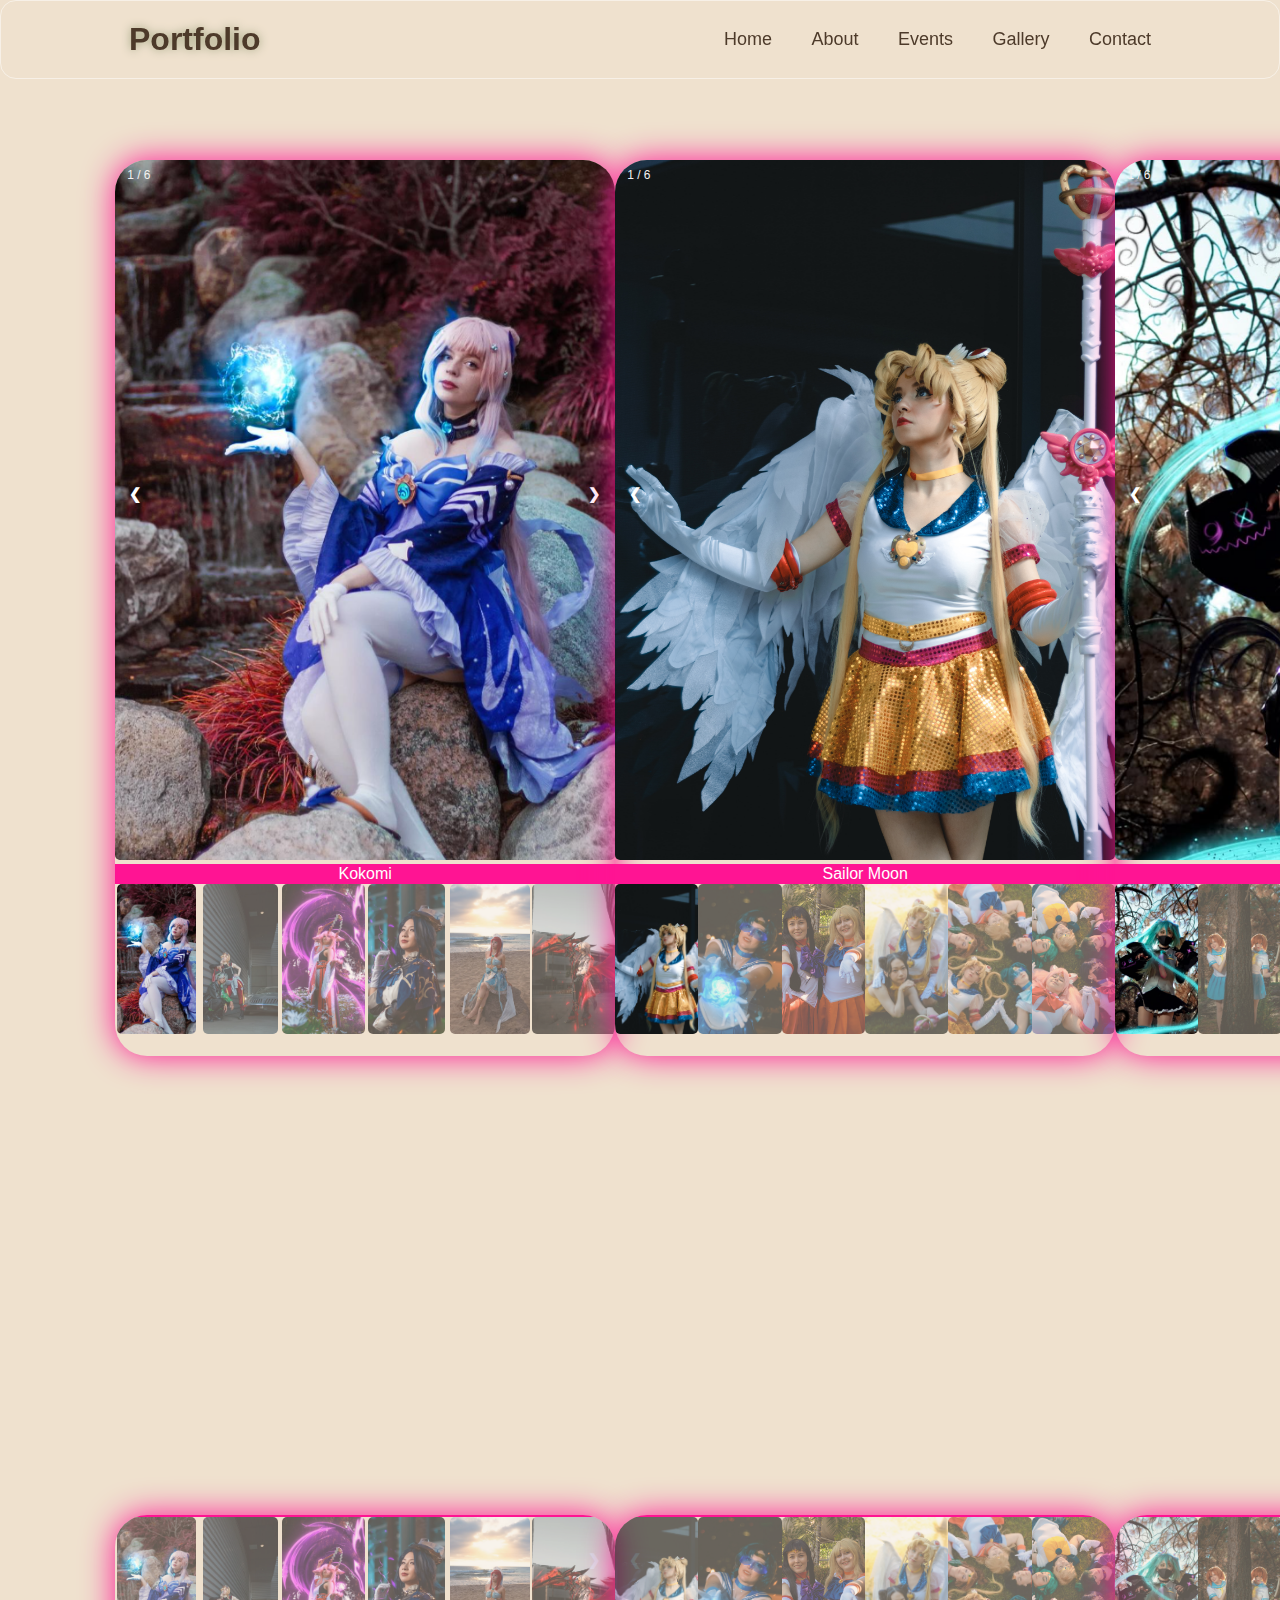
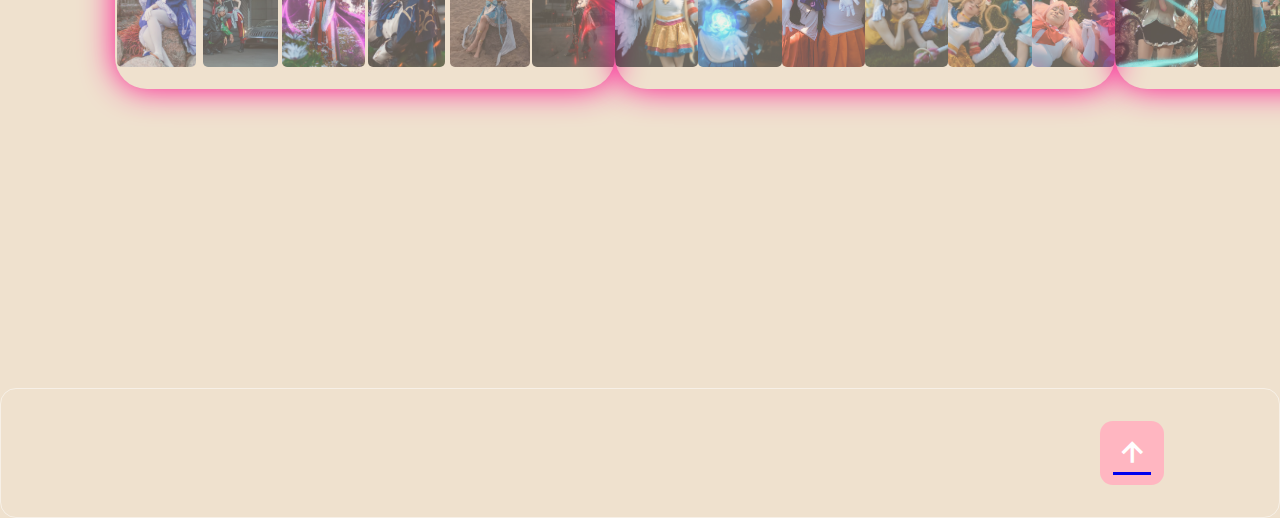
==== gallery.html @ 3d694a8c "Initial commit" ====
<!DOCTYPE html>
<html lang="en">
    <head>
        <meta charset="UTF-8">
        <meta http-equiv="X-UA-Compatible" content="IE=edge">
        <meta name="viewport" content="width=device-width, initial-scale=1.0">
        <meta name="viewport" content="width=device-width, initial-scale=1">

        <title>Document</title>
        <link rel="preconnect" href="https://fonts.googleapis.com">
        <link rel="preconnect" href="https://fonts.gstatic.com" crossorigin>
        <link href="https://fonts.googleapis.com/css2?family=Cedarville+Cursive&display=swap" rel="stylesheet">
        <link href='https://unpkg.com/boxicons@2.1.4/css/boxicons.min.css' rel='stylesheet'>

        <link rel="stylesheet" href="gallery.css">

        <main class="main">
            <header class="header">
                <a href="#" class="logo">Portfolio</a>

                <i class='bx bx-menu' id="menu-icon"></i>

                <nav class="navbar">
                    <a href="index.html" class="active">Home</a>
                    <a href="about.html">About</a>
                    <a href="event.html">Events</a>
                    <a href="galleryPage.html">Gallery</a>
                    <a href="contact.html">Contact</a>

                </nav>
            </header>
    </head>
    <body>

        <section class="last-kawaii" id="last-kawaii">
            
            <!-- cat-cake-slides -->
            <div class="last-kawaii-container">
                <div class="last-kawaii-box" id="">
                    <div class="last-kawaii-layer">
                        <div class="last-cute-container">
                            <!-- Full-width images with number text -->
                            <div class="lastSlides" data-slide="cat-cake-slide">
                                <div class="numberlasttext">1 / 6</div>
                                <img src="images/BriMagicGenshin.png" style="width:100%">
                            </div>
                        
                            <div class="lastSlides" data-slide="cat-cake-slide">
                                <div class="numberlasttext">2 / 6</div>
                                <img src="images/CarPlusArt.png" style="width:100%">
                            </div>
                        
                            <div class="lastSlides" data-slide="cat-cake-slide">
                                <div class="numberlasttext">3 / 6</div>
                                <img src="images/RinaYeaMiko.png" style="width:100%">
                            </div>
                        
                            <div class="lastSlides" data-slide="cat-cake-slide">
                                <div class="numberlasttext">4 / 6</div>
                                <img src="images/AmyGenshin.png" style="width:100%">
                            </div>
                            <div class="lastSlides" data-slide="cat-cake-slide">
                                <div class="numberlasttext">5 / 6</div>
                                <img src="images/nilougenshin.png" style="width:100%">
                            </div>
                            <div class="lastSlides" data-slide="cat-cake-slide">
                                <div class="numberlasttext">6 / 6</div>
                                <img src="images/RandomGenshin.png" style="width:100%">
                            </div>

                        
                            <!-- Next and previous buttons -->
                            <a class="l-prev" onclick="thirdChangeSlide(-1)">&#10094;</a>
                            <a class="l-next" onclick="thirdChangeSlide(1)">&#10095;</a>
                        
                            <!-- Image text -->
                            <div class="last-caption-container">
                                <p id="last-caption"></p>
                            </div>
                        
                            <!-- Thumbnail images -->
                            <div class="l-row">
                                <div class="l-column">
                                    <img class="thumbnail-style cursor2" data-slide-thumbnail="cat-cake-thumbnail" src="images/BriMagicGenshin.png" style="width:95%" onclick="thirdControlSelectSlide(1)" alt="Kokomi">
                                </div>
                                <div class="l-column">
                                    <img class="thumbnail-style cursor2" data-slide-thumbnail="cat-cake-thumbnail" src="images/CarPlusArt.png" style="width:90%" onclick="thirdControlSelectSlide(2)" alt="Genshin & Hoyoverse">
                                </div>
                                <div class="l-column">
                                    <img class="thumbnail-style cursor2" data-slide-thumbnail="cat-cake-thumbnail" src="images/RinaYeaMiko.png" style="width:100%" onclick="thirdControlSelectSlide(3)" alt="Yae Miko">
                                </div>
                                <div class="l-column">
                                    <img class="thumbnail-style cursor2" data-slide-thumbnail="cat-cake-thumbnail" src="images/AmyGenshin.png" style="width:92%" onclick="thirdControlSelectSlide(4)" alt="Clorinde">
                                </div>
                                <div class="l-column">
                                    <img class="thumbnail-style cursor2" data-slide-thumbnail="cat-cake-thumbnail" src="images/nilougenshin.png" style="width:96%" onclick="thirdControlSelectSlide(5)" alt="Nilou">
                                </div>
                                <div class="l-column">
                                    <img class="thumbnail-style cursor2" data-slide-thumbnail="cat-cake-thumbnail" src="images/RandomGenshin.png" style="width:114%" onclick="thirdControlSelectSlide(6)" alt="Arlecchino">
                                </div>
                            </div>
                        </div>
                        <br>

                        <!-- <img src="megsPhotos/yellowfood.png" alt=""> -->
                    </div>
                </div>
            </div>

            <!--Multi stickers  -->
            <div class="last-kawaii-container">
                <div class="last-kawaii-box" id="">
                    <div class="last-kawaii-layer">
                        <div class="last-cute-container">
                            <!-- Full-width images with number text -->
                            <div class="lastSlides" data-slide="test-slide">
                                <div class="numberlasttext">1 / 6</div>
                                <img src="images/SailorMoon.jpg" style="width:100%">
                            </div>
                        
                            <div class="lastSlides" data-slide="test-slide">
                                <div class="numberlasttext">2 / 6</div>
                                <img src="images/SailorMurcary.png" style="width:100%">
                            </div>
                        
                            <div class="lastSlides" data-slide="test-slide">
                                <div class="numberlasttext">3 / 6</div>
                                <img src="images/SailorMars&Venus.jpg" style="width:100%">
                            </div>
                        
                            <div class="lastSlides" data-slide="test-slide">
                                <div class="numberlasttext">4 / 6</div>
                                <img src="images/Luna&Moon.jpg" style="width:100%">
                            </div>
                            <div class="lastSlides" data-slide="test-slide">
                                <div class="numberlasttext">5 / 6</div>
                                <img src="images/SailorMoonAndFriends.png" style="width:100%">
                            </div>
                            <div class="lastSlides" data-slide="test-slide">
                                <div class="numberlasttext">6 / 6</div>
                                <img src="images/SailorMiniMoonGroup.jpg" style="width:100%">
                            </div>

                        
                            <!-- Next and previous buttons -->
                            <a class="l-prev" onclick="testChangeSlide(-1)">&#10094;</a>
                            <a class="l-next" onclick="testChangeSlide(1)">&#10095;</a>
                        
                            <!-- Image text -->
                            <div class="last-caption-container">
                                <p id="test-caption"></p>
                            </div>
                        
                            <!-- Thumbnail images -->
                            <div class="l-row">
                                <div class="l-column">
                                    <img class="thumbnail-style cursor2" data-slide-thumbnail="test-thumbnail" src="images/SailorMoon.jpg" style="width:100%" onclick="testControlSelectSlide(1)" alt="Sailor Moon">
                                </div>
                                <div class="l-column">
                                    <img class="thumbnail-style cursor2" data-slide-thumbnail="test-thumbnail" src="images/SailorMurcary.png" style="width:100%" onclick="testControlSelectSlide(2)" alt="Sailor Mercury">
                                </div>
                                <div class="l-column">
                                    <img class="thumbnail-style cursor2" data-slide-thumbnail="test-thumbnail" src="images/SailorMars&Venus.jpg" style="width:100%" onclick="testControlSelectSlide(3)" alt="Sailor Mars & Venus">
                                </div>
                                <div class="l-column">
                                    <img class="thumbnail-style cursor2" data-slide-thumbnail="test-thumbnail" src="images/Luna&Moon.jpg" style="width:100%" onclick="testControlSelectSlide(4)" alt="Sailor Moon & Luna">
                                </div>
                                <div class="l-column">
                                    <img class="thumbnail-style cursor2" data-slide-thumbnail="test-thumbnail" src="images/SailorMoonAndFriends.png" style="width:100%" onclick="testControlSelectSlide(5)" alt="Sailor Senshi">
                                </div>
                                <div class="l-column">
                                    <img class="thumbnail-style cursor2" data-slide-thumbnail="test-thumbnail" src="images/SailorMiniMoonGroup.jpg" style="width:100%" onclick="testControlSelectSlide(6)" alt="Outer Sailor Senshi">
                                </div>
                            </div>
                        </div>
                        <br>
                    </div>
                </div>
            </div>
            <!--  -->
            <div class="last-kawaii-container">
                <div class="last-kawaii-box" id="">
                    <div class="last-kawaii-layer">
                        <div class="last-cute-container">
                            <!-- Full-width images with number text -->
                            <div class="lastSlides" data-slide="kuromi-slide">
                                <div class="numberlasttext">1 / 6</div>
                                <img src="images/DangAndGhost.png" style="width:100%">
                            </div>
                        
                            <div class="lastSlides" data-slide="kuromi-slide">
                                <div class="numberlasttext">2 / 6</div>
                                <img src="images/TwoBri.jpg" style="width:100%">
                            </div>
                        
                            <div class="lastSlides" data-slide="kuromi-slide">
                                <div class="numberlasttext">3 / 6</div>
                                <img src="images/AliceWithCat.jpg" style="width:100%">
                            </div>
                        
                            <div class="lastSlides" data-slide="kuromi-slide">
                                <div class="numberlasttext">4 / 6</div>
                                <img src="images/skullSomething.png" style="width:100%">
                            </div>
                            <div class="lastSlides" data-slide="kuromi-slide">
                                <div class="numberlasttext">5 / 6</div>
                                <img src="images/MikuDang.png" style="width:100%">
                            </div>
                            <div class="lastSlides" data-slide="kuromi-slide">
                                <div class="numberlasttext">6 / 6</div>
                                <img src="images/HalloweenBri.jpg" style="width:100%">
                            </div>

                        
                            <!-- Next and previous buttons -->
                            <a class="l-prev" onclick="kuromiChangeSlide(-1)">&#10094;</a>
                            <a class="l-next" onclick="kuromiChangeSlide(1)">&#10095;</a>
                        
                            <!-- Image text -->
                            <div class="last-caption-container">
                                <p id="kuromi-caption"></p>
                            </div>
                        
                            <!-- Thumbnail images -->
                            <div class="l-row">
                                <div class="l-column">
                                    <img class="thumbnail-style cursor2" data-slide-thumbnail="kuromi-thumbnail" src="images/DangAndGhost.png" style="width:100%" style="height: 120%;" onclick="kuromiControlSelectSlide(1)" alt="Ghost Miku">
                                </div>
                                <div class="l-column">
                                    <img class="thumbnail-style cursor2" data-slide-thumbnail="kuromi-thumbnail" src="images/TwoBri.jpg" style="width:100%" onclick="kuromiControlSelectSlide(2)" alt="Rena">
                                </div>
                                <div class="l-column">
                                    <img class="thumbnail-style cursor2" data-slide-thumbnail="kuromi-thumbnail" src="images/AliceWithCat.jpg" style="width:100%" onclick="kuromiControlSelectSlide(3)" alt="Alice In Madness">
                                </div>
                                <div class="l-column">
                                    <img class="thumbnail-style cursor2" data-slide-thumbnail="kuromi-thumbnail" src="images/skullSomething.png" style="width:100%" onclick="kuromiControlSelectSlide(4)" alt="The Locked Tomb">
                                </div>
                                <div class="l-column">
                                    <img class="thumbnail-style cursor2" data-slide-thumbnail="kuromi-thumbnail" src="images/MikuDang.png" style="width:100%" onclick="kuromiControlSelectSlide(5)" alt="Ghost Miku">
                                </div>
                                <div class="l-column">
                                    <img class="thumbnail-style cursor2" data-slide-thumbnail="kuromi-thumbnail" src="images/HalloweenBri.jpg" style="width:100%" onclick="kuromiControlSelectSlide(6)" alt="Rena">
                                </div>
                            </div>
                        </div>
                        <br>
                    </div>
                </div>
            </div>
        </section>

        <section class="last-kawaii" id="last-kawaii">
            
            <!-- cat-cake-slides -->
            <div class="last-kawaii-container">
                <div class="last-kawaii-box" id="">
                    <div class="last-kawaii-layer">
                        <div class="last-cute-container">
                            <!-- Full-width images with number text -->
                            <div class="lastSlides" data-slide="cat-cake-slide">
                                <div class="numberlasttext">1 / 6</div>
                                <img src="images/3Flowers.png" style="width:100%">
                            </div>
                        
                            <div class="lastSlides" data-slide="cat-cake-slide">
                                <div class="numberlasttext">2 / 6</div>
                                <img src="images/CarPlusArt.png" style="width:100%">
                            </div>
                        
                            <div class="lastSlides" data-slide="cat-cake-slide">
                                <div class="numberlasttext">3 / 6</div>
                                <img src="images/RinaYeaMiko.png" style="width:100%">
                            </div>
                        
                            <div class="lastSlides" data-slide="cat-cake-slide">
                                <div class="numberlasttext">4 / 6</div>
                                <img src="images/AmyGenshin.png" style="width:100%">
                            </div>
                            <div class="lastSlides" data-slide="cat-cake-slide">
                                <div class="numberlasttext">5 / 6</div>
                                <img src="images/nilougenshin.png" style="width:100%">
                            </div>
                            <div class="lastSlides" data-slide="cat-cake-slide">
                                <div class="numberlasttext">6 / 6</div>
                                <img src="images/RandomGenshin.png" style="width:100%">
                            </div>

                        
                            <!-- Next and previous buttons -->
                            <a class="l-prev" onclick="thirdChangeSlide(-1)">&#10094;</a>
                            <a class="l-next" onclick="thirdChangeSlide(1)">&#10095;</a>
                        
                            <!-- Image text -->
                            <div class="last-caption-container">
                                <p id="last-caption"></p>
                            </div>
                        
                            <!-- Thumbnail images -->
                            <div class="l-row">
                                <div class="l-column">
                                    <img class="thumbnail-style cursor2" data-slide-thumbnail="cat-cake-thumbnail" src="images/BriMagicGenshin.png" style="width:95%" onclick="thirdControlSelectSlide(1)" alt="Kokomi">
                                </div>
                                <div class="l-column">
                                    <img class="thumbnail-style cursor2" data-slide-thumbnail="cat-cake-thumbnail" src="images/CarPlusArt.png" style="width:90%" onclick="thirdControlSelectSlide(2)" alt="Genshin & Hoyoverse">
                                </div>
                                <div class="l-column">
                                    <img class="thumbnail-style cursor2" data-slide-thumbnail="cat-cake-thumbnail" src="images/RinaYeaMiko.png" style="width:100%" onclick="thirdControlSelectSlide(3)" alt="Yae Miko">
                                </div>
                                <div class="l-column">
                                    <img class="thumbnail-style cursor2" data-slide-thumbnail="cat-cake-thumbnail" src="images/AmyGenshin.png" style="width:92%" onclick="thirdControlSelectSlide(4)" alt="Clorinde">
                                </div>
                                <div class="l-column">
                                    <img class="thumbnail-style cursor2" data-slide-thumbnail="cat-cake-thumbnail" src="images/nilougenshin.png" style="width:96%" onclick="thirdControlSelectSlide(5)" alt="Nilou">
                                </div>
                                <div class="l-column">
                                    <img class="thumbnail-style cursor2" data-slide-thumbnail="cat-cake-thumbnail" src="images/RandomGenshin.png" style="width:114%" onclick="thirdControlSelectSlide(6)" alt="Arlecchino">
                                </div>
                            </div>
                        </div>
                        <br>

                        <!-- <img src="megsPhotos/yellowfood.png" alt=""> -->
                    </div>
                </div>
            </div>

            <!--Multi stickers  -->
            <div class="last-kawaii-container">
                <div class="last-kawaii-box" id="">
                    <div class="last-kawaii-layer">
                        <div class="last-cute-container">
                            <!-- Full-width images with number text -->
                            <div class="lastSlides" data-slide="test-slide">
                                <div class="numberlasttext">1 / 6</div>
                                <img src="images/SailorMoon.jpg" style="width:100%">
                            </div>
                        
                            <div class="lastSlides" data-slide="test-slide">
                                <div class="numberlasttext">2 / 6</div>
                                <img src="images/SailorMurcary.png" style="width:100%">
                            </div>
                        
                            <div class="lastSlides" data-slide="test-slide">
                                <div class="numberlasttext">3 / 6</div>
                                <img src="images/SailorMars&Venus.jpg" style="width:100%">
                            </div>
                        
                            <div class="lastSlides" data-slide="test-slide">
                                <div class="numberlasttext">4 / 6</div>
                                <img src="images/Luna&Moon.jpg" style="width:100%">
                            </div>
                            <div class="lastSlides" data-slide="test-slide">
                                <div class="numberlasttext">5 / 6</div>
                                <img src="images/SailorMoonAndFriends.png" style="width:100%">
                            </div>
                            <div class="lastSlides" data-slide="test-slide">
                                <div class="numberlasttext">6 / 6</div>
                                <img src="images/SailorMiniMoonGroup.jpg" style="width:100%">
                            </div>

                        
                            <!-- Next and previous buttons -->
                            <a class="l-prev" onclick="testChangeSlide(-1)">&#10094;</a>
                            <a class="l-next" onclick="testChangeSlide(1)">&#10095;</a>
                        
                            <!-- Image text -->
                            <div class="last-caption-container">
                                <p id="test-caption"></p>
                            </div>
                        
                            <!-- Thumbnail images -->
                            <div class="l-row">
                                <div class="l-column">
                                    <img class="thumbnail-style cursor2" data-slide-thumbnail="test-thumbnail" src="images/SailorMoon.jpg" style="width:100%" onclick="testControlSelectSlide(1)" alt="Sailor Moon">
                                </div>
                                <div class="l-column">
                                    <img class="thumbnail-style cursor2" data-slide-thumbnail="test-thumbnail" src="images/SailorMurcary.png" style="width:100%" onclick="testControlSelectSlide(2)" alt="Sailor Mercury">
                                </div>
                                <div class="l-column">
                                    <img class="thumbnail-style cursor2" data-slide-thumbnail="test-thumbnail" src="images/SailorMars&Venus.jpg" style="width:100%" onclick="testControlSelectSlide(3)" alt="Sailor Mars & Venus">
                                </div>
                                <div class="l-column">
                                    <img class="thumbnail-style cursor2" data-slide-thumbnail="test-thumbnail" src="images/Luna&Moon.jpg" style="width:100%" onclick="testControlSelectSlide(4)" alt="Sailor Moon & Luna">
                                </div>
                                <div class="l-column">
                                    <img class="thumbnail-style cursor2" data-slide-thumbnail="test-thumbnail" src="images/SailorMoonAndFriends.png" style="width:100%" onclick="testControlSelectSlide(5)" alt="Sailor Senshi">
                                </div>
                                <div class="l-column">
                                    <img class="thumbnail-style cursor2" data-slide-thumbnail="test-thumbnail" src="images/SailorMiniMoonGroup.jpg" style="width:100%" onclick="testControlSelectSlide(6)" alt="Outer Sailor Senshi">
                                </div>
                            </div>
                        </div>
                        <br>
                    </div>
                </div>
            </div>
            <!--  -->
            <div class="last-kawaii-container">
                <div class="last-kawaii-box" id="">
                    <div class="last-kawaii-layer">
                        <div class="last-cute-container">
                            <!-- Full-width images with number text -->
                            <div class="lastSlides" data-slide="kuromi-slide">
                                <div class="numberlasttext">1 / 6</div>
                                <img src="images/DangAndGhost.png" style="width:100%">
                            </div>
                        
                            <div class="lastSlides" data-slide="kuromi-slide">
                                <div class="numberlasttext">2 / 6</div>
                                <img src="images/TwoBri.jpg" style="width:100%">
                            </div>
                        
                            <div class="lastSlides" data-slide="kuromi-slide">
                                <div class="numberlasttext">3 / 6</div>
                                <img src="images/AliceWithCat.jpg" style="width:100%">
                            </div>
                        
                            <div class="lastSlides" data-slide="kuromi-slide">
                                <div class="numberlasttext">4 / 6</div>
                                <img src="images/skullSomething.png" style="width:100%">
                            </div>
                            <div class="lastSlides" data-slide="kuromi-slide">
                                <div class="numberlasttext">5 / 6</div>
                                <img src="images/MikuDang.png" style="width:100%">
                            </div>
                            <div class="lastSlides" data-slide="kuromi-slide">
                                <div class="numberlasttext">6 / 6</div>
                                <img src="images/HalloweenBri.jpg" style="width:100%">
                            </div>

                        
                            <!-- Next and previous buttons -->
                            <a class="l-prev" onclick="kuromiChangeSlide(-1)">&#10094;</a>
                            <a class="l-next" onclick="kuromiChangeSlide(1)">&#10095;</a>
                        
                            <!-- Image text -->
                            <div class="last-caption-container">
                                <p id="kuromi-caption"></p>
                            </div>
                        
                            <!-- Thumbnail images -->
                            <div class="l-row">
                                <div class="l-column">
                                    <img class="thumbnail-style cursor2" data-slide-thumbnail="kuromi-thumbnail" src="images/DangAndGhost.png" style="width:100%" style="height: 120%;" onclick="kuromiControlSelectSlide(1)" alt="Ghost Miku">
                                </div>
                                <div class="l-column">
                                    <img class="thumbnail-style cursor2" data-slide-thumbnail="kuromi-thumbnail" src="images/TwoBri.jpg" style="width:100%" onclick="kuromiControlSelectSlide(2)" alt="Rena">
                                </div>
                                <div class="l-column">
                                    <img class="thumbnail-style cursor2" data-slide-thumbnail="kuromi-thumbnail" src="images/AliceWithCat.jpg" style="width:100%" onclick="kuromiControlSelectSlide(3)" alt="Alice In Madness">
                                </div>
                                <div class="l-column">
                                    <img class="thumbnail-style cursor2" data-slide-thumbnail="kuromi-thumbnail" src="images/skullSomething.png" style="width:100%" onclick="kuromiControlSelectSlide(4)" alt="The Locked Tomb">
                                </div>
                                <div class="l-column">
                                    <img class="thumbnail-style cursor2" data-slide-thumbnail="kuromi-thumbnail" src="images/MikuDang.png" style="width:100%" onclick="kuromiControlSelectSlide(5)" alt="Ghost Miku">
                                </div>
                                <div class="l-column">
                                    <img class="thumbnail-style cursor2" data-slide-thumbnail="kuromi-thumbnail" src="images/HalloweenBri.jpg" style="width:100%" onclick="kuromiControlSelectSlide(6)" alt="Rena">
                                </div>
                            </div>
                        </div>
                        <br>
                    </div>
                </div>
            </div>
        </section>

        <!-- footer design -->
        <footer class="footer">
            <div class="footer-text">
                <p></p>
            </div>

            <div class="footer-iconTop">
                <a href="#Gallery"><i class='bx bx-up-arrow-alt'></i></a>
            </div>
        </footer>
    </body>
    <script src="gallery.js"></script>
</html>
---- gallery.css ----
:root {
    --bg-color: #EFE1CE; 
    --main-color: #D36842;
    --white-color: #FFFFFF;
    --shadow-color: #7A8A66;


}



* {
    margin: 0;
    padding: 0;
    box-sizing: border-box;
    border: none;
    outline: none;
    scroll-behavior: smooth;
    /* font-family: 'Cedarville Cursive', cursive; */
    font-family: 'Lucida Sans', 'Lucida Sans Regular', 'Lucida Grande', 'Lucida Sans Unicode', Geneva, Verdana, sans-serif;
}


body {
    min-height: 100vh;
    /* background: url(./WangXian_pics/Mo.Dao.Zu.Shi.full.3523102.jpg) no-repeat; */
    background: #EFE1CE;
    background-size: cover;
    background-position: center;
    overflow: hidden;
    overflow-y: auto;
}

section {
    min-height: 100vh;
    padding: 10rem 9% 2rem;
}



.header {
    position: fixed;
    top: 0;
    left: 0;
    width: 100%;
    padding: 20px 10%;
    background: transparent;
    display: flex;
    justify-content: space-between;
    align-items: center;
    z-index: 100;
    border: .1rem solid rgba(255, 255, 255, .5);
    border-radius: 1rem;
    backdrop-filter: blur(20px);
}



.logo {
    font-size: 32px;
    color: #4D3A2A;
    text-decoration: none;
    font-weight: 700;
    filter: drop-shadow(0 0 5px #9BA17B);
}

.navbar {
    justify-content: flex-start; /* Align both to the start */
    gap: auto; /* Automatically adjust spacing */

}

/* Default link styles */
.navbar a {
    font-size: 18px;
    color: #4D3A2A;
    text-decoration: none;
    margin-left: 35px;
    transition: .3s;
    position: relative;
}

/* Sticky header active link styles */
.header.sticky .navbar a.active {
    color: var(--main-color);
}

.header .navbar a {
    color: #4D3A2A; /* Example style */
}


/* Hover styles */
.navbar a:hover {
    color: #7A8A66;
}

#menu-icon {
    font-size: 3.6rem;
    color: var(--main-color);
    filter: drop-shadow(0 0 5px --shadow-color);
    display: none;
}

/* gallery section */


/* more kawaii food */


  /* last kawaii food seaction */



  /* Position the image container (needed to position the left and right arrows) */
 .last-cute-container {
    position: relative;
    width: 500px;
    margin: inherit;
  }
  
  /* Hide the images by default */
  .lastSlides {
    display: none;
    width: 500px;
    margin: inherit;
    
  }
  
  /* Add a pointer when hovering over the thumbnail images */
  .cursor2 {
    cursor: pointer;
    width: 500px;
    margin: inherit;
  }
  
  /* Next & previous buttons */
  .l-prev,
  .l-next {
    cursor: pointer;
    position: absolute;
    top: 40%;
    width: auto;
    padding: 14px;
    margin-top: -40px;
    color: white;
    font-weight: bold;
    font-size: 15px;
    border-radius: 0 3px 3px 0;
    user-select: none;
    -webkit-user-select: none;
  }
  
  /* Position the "next button" to the right */
  .l-next {
    right: 0;
    border-radius: 3px 0 0 3px;
  }


    /* Position the "prev button" to the left */

  .l-prev {
    left: 0;
    border-radius: 3px 0 0 3px;
  }
  
  /* On hover, add a black background color with a little bit see-through */
  .l-prev:hover,
  .l-next:hover {
    background-color: deeppink;
  }
  
  /* Number text (1/3 etc) */
  .numberlasttext {
    color: #f2f2f2;
    font-size: 12px;
    padding: 8px 12px;
    position: absolute;
    top: 0;
  }
  
  /* Container for image text */
  .last-caption-container {
    text-align: center;
    background-color: deeppink;
    padding: 1px 16px;
    color: white;
  }
  
  .l-row:after {
    content: "";
    display: table;
    clear: both;
  }
  
  /* Six columns side by side */
  .l-column {
    float: left;
    width: 16.66%;
  }
  
  /* Add a transparency effect for thumnbail images */
  .thumbnail-style {
    opacity: 0.6;
  }

  .thumbnail-style {
    width: 150px; /* Fixed width */
    height: 150px; /* Fixed height */
    object-fit: cover; /* Ensures the image covers the area without distortion */
    border-radius: 5px; /* Optional, for rounded corners */
}
  
  .active,
  .thumbnail-style:hover {
    opacity: 1;
  }

  .last-kawaii {
    display: flex;
    justify-content: space-around;
  }


  .last-kawaii-container {
        display: flex;
        justify-content: center;
        align-items: center;
        flex-wrap: wrap;
        gap: 1rem;
    }
  

  .last-kawaii-container .last-kawaii-box {
    position: relative;
    border-radius: 2rem;
    box-shadow: 0 0 2rem deeppink;
    overflow: hidden;
    display: flex;
    width: 500px;
    /* margin: inherit; */
    text-align: center;
    /* left: 40%; */
    /* transform: translate(-10%, -281%); */
    
  }

.lastSlides img {
    width: 100%; /* Ensures the image takes up the full width of the slide */
    height: 700px; /* Set a fixed height for uniformity */
    object-fit: cover; /* Crops the image to fill the area without distortion */
    border-radius: 5px; /* Optional, for rounded edges */
}

  /* .lastSlides img {
    width: 40%;
  } */


  /* kpop section */

  /* profile grid */

  .kpop-row {
    margin: 8px -16px;
  }
  
  /* Add padding BETWEEN each column (if you want) */
  .kpop-row,
  .kpop-row > .kpop-column {
    padding: 8px;
  }
  
  /* Create three equal columns that floats next to each other */
  .kpop-column {
    float: left;
    width: 33.33%;
    /* display: none; Hide columns by default */
  }
  
  /* Clear floats after rows */
  .kpop-row:after {
    content: "";
    display: table;
    clear: both;
  }
  
  /* Content */
  .content {
    background-color: white;
    padding: 10px;
  }
  
  /* The "show" class is added to the filtered elements */
  .show {
    display: block;
  }
  
  /* Style the buttons */
  .kpop-btn {
    border: none;
    outline: none;
    padding: 12px 16px;
    background-color: white;
    cursor: pointer;
  }
  
  /* Add a grey background color on mouse-over */
  .kpop-btn:hover {
    background-color: #ddd;
  }
  
  /* Add a dark background color to the active button */
  .kpop-btn.btn-active {
    background-color: #666;
     color: white;
  }




  
/* Position the image container (needed to position the left and right arrows) */
.gridContainer {
    position: relative;
    width: 500px;
    margin: inherit;
  }
  
  /* Hide the images by default */
  .gridSlides {
    display: none;
    width: 500px;
    margin: inherit;
    
  }
  
  /* Add a pointer when hovering over the thumbnail images */
  .cursor3 {
    cursor: pointer;
    width: 500px;
    margin: inherit;
  }
  
  /* Next & previous buttons */
  .gridPrev,
  .gridNext {
    cursor: pointer;
    position: absolute;
    top: 40%;
    width: auto;
    padding: 14px;
    margin-top: -40px;
    color: white;
    font-weight: bold;
    font-size: 15px;
    border-radius: 0 3px 3px 0;
    user-select: none;
    -webkit-user-select: none;
  }
  
  /* Position the "next button" to the right */
  .gridNext {
    right: 0;
    border-radius: 3px 0 0 3px;
  }


    /* Position the "prev button" to the left */

  .gridPrev {
    left: 0;
    border-radius: 3px 0 0 3px;
  }
  
  /* On hover, add a black background color with a little bit see-through */
  .gridPrev:hover,
  .gridNext:hover {
    background-color: deeppink;
  }
  
  /* Number text (1/3 etc) */
  .numberGrid {
    color: #f2f2f2;
    font-size: 12px;
    padding: 8px 12px;
    position: absolute;
    top: 0;
  }
  
  /* Container for image text */
  .gridCaptionContainer {
    text-align: center;
    background-color: deeppink;
    padding: 1px 16px;
    color: white;
  }
  
  .kpop1-row:after {
    content: "";
    display: table;
    clear: both;
  }
  
  /* Six columns side by side */
  .kpop1-column {
    float: left;
    width: 16.66%;
  }
  
  /* Add a transparency effect for thumnbail images */
  .kpop1-demo {
    opacity: 0.6;
  }
  
  .active,
  .kpop1-demo:hover {
    opacity: 1;
  }


  .gridCaption {
        display: flex;
        justify-content: center;
        align-items: center;
        flex-wrap: wrap;
        gap: 1rem;
    }
  

  .gridCaption .gridMain-box {
    position: relative;
    border-radius: 2rem;
    box-shadow: 0 0 2rem deeppink;
    overflow: hidden;
    display: flex;
    width: 500px;
    /* margin: inherit; */
    text-align: center;
    left: 40%;
    /* transform: translate(-10%, -281%); */
    
  }

  .gridSlides img {
    width: 40%;
  }


/* end of profile grid */

/* Arts Gallery Section */

 /* Position the image container (needed to position the left and right arrows) */
 .arts-galleryP2-container {
    position: relative;
    width: 500px;
    margin: inherit;
  }
  
  /* Hide the images by default */
  .lastSlides {
    display: none;
    width: 500px;
    margin: inherit;
    
  }
  
  /* Add a pointer when hovering over the thumbnail images */
  .cursor2 {
    cursor: pointer;
    width: 500px;
    margin: inherit;
  }
  
  /* Next & previous buttons */
  .l-prev,
  .l-next {
    cursor: pointer;
    position: absolute;
    top: 40%;
    width: auto;
    padding: 14px;
    margin-top: -40px;
    color: white;
    font-weight: bold;
    font-size: 15px;
    border-radius: 0 3px 3px 0;
    user-select: none;
    -webkit-user-select: none;
  }
  
  /* Position the "next button" to the right */
  .l-next {
    right: 0;
    border-radius: 3px 0 0 3px;
  }


    /* Position the "prev button" to the left */

  .l-prev {
    left: 0;
    border-radius: 3px 0 0 3px;
  }
  
  /* On hover, add a black background color with a little bit see-through */
  .l-prev:hover,
  .l-next:hover {
    background-color: deeppink;
  }
  
  /* Number text (1/3 etc) */
  .numberlasttext {
    color: #f2f2f2;
    font-size: 12px;
    padding: 8px 12px;
    position: absolute;
    top: 0;
  }
  
  /* Container for image text */
  .last-caption-container {
    text-align: center;
    background-color: deeppink;
    padding: 1px 16px;
    color: white;
  }
  
  .l-row:after {
    content: "";
    display: table;
    clear: both;
  }
  
  /* Six columns side by side */
  .l-column {
    float: left;
    width: 16.66%;
  }
  
  /* Add a transparency effect for thumnbail images */
  .thumbnail-style {
    opacity: 0.6;
  }

  .thumbnail-style {
    width: 150px; /* Fixed width */
    height: 150px; /* Fixed height */
    object-fit: cover; /* Ensures the image covers the area without distortion */
    border-radius: 5px; /* Optional, for rounded corners */
}
  
  .active,
  .thumbnail-style:hover {
    opacity: 1;
  }

  .last-kawaii {
    display: flex;
    justify-content: space-around;
  }


  .last-kawaii-container {
        display: flex;
        justify-content: center;
        align-items: center;
        flex-wrap: wrap;
        gap: 1rem;
    }
  

  .last-kawaii-container .last-kawaii-box {
    position: relative;
    border-radius: 2rem;
    box-shadow: 0 0 2rem deeppink;
    overflow: hidden;
    display: flex;
    width: 500px;
    /* margin: inherit; */
    text-align: center;
    /* left: 40%; */
    /* transform: translate(-10%, -281%); */
    
  }

.lastSlides img {
    width: 100%; /* Ensures the image takes up the full width of the slide */
    height: 700px; /* Set a fixed height for uniformity */
    object-fit: cover; /* Crops the image to fill the area without distortion */
    border-radius: 5px; /* Optional, for rounded edges */
}

  /* .lastSlides img {
    width: 40%;
  } */


  /* kpop section */

  /* profile grid */

  .kpop-row {
    margin: 8px -16px;
  }
  
  /* Add padding BETWEEN each column (if you want) */
  .kpop-row,
  .kpop-row > .kpop-column {
    padding: 8px;
  }
  
  /* Create three equal columns that floats next to each other */
  .kpop-column {
    float: left;
    width: 33.33%;
    /* display: none; Hide columns by default */
  }
  
  /* Clear floats after rows */
  .kpop-row:after {
    content: "";
    display: table;
    clear: both;
  }
  
  /* Content */
  .content {
    background-color: white;
    padding: 10px;
  }
  
  /* The "show" class is added to the filtered elements */
  .show {
    display: block;
  }
  
  /* Style the buttons */
  .kpop-btn {
    border: none;
    outline: none;
    padding: 12px 16px;
    background-color: white;
    cursor: pointer;
  }
  
  /* Add a grey background color on mouse-over */
  .kpop-btn:hover {
    background-color: #ddd;
  }
  
  /* Add a dark background color to the active button */
  .kpop-btn.btn-active {
    background-color: #666;
     color: white;
  }




  
/* Position the image container (needed to position the left and right arrows) */
.gridContainer {
    position: relative;
    width: 500px;
    margin: inherit;
  }
  
  /* Hide the images by default */
  .gridSlides {
    display: none;
    width: 500px;
    margin: inherit;
    
  }
  
  /* Add a pointer when hovering over the thumbnail images */
  .cursor3 {
    cursor: pointer;
    width: 500px;
    margin: inherit;
  }
  
  /* Next & previous buttons */
  .gridPrev,
  .gridNext {
    cursor: pointer;
    position: absolute;
    top: 40%;
    width: auto;
    padding: 14px;
    margin-top: -40px;
    color: white;
    font-weight: bold;
    font-size: 15px;
    border-radius: 0 3px 3px 0;
    user-select: none;
    -webkit-user-select: none;
  }
  
  /* Position the "next button" to the right */
  .gridNext {
    right: 0;
    border-radius: 3px 0 0 3px;
  }


    /* Position the "prev button" to the left */

  .gridPrev {
    left: 0;
    border-radius: 3px 0 0 3px;
  }
  
  /* On hover, add a black background color with a little bit see-through */
  .gridPrev:hover,
  .gridNext:hover {
    background-color: deeppink;
  }
  
  /* Number text (1/3 etc) */
  .numberGrid {
    color: #f2f2f2;
    font-size: 12px;
    padding: 8px 12px;
    position: absolute;
    top: 0;
  }
  
  /* Container for image text */
  .gridCaptionContainer {
    text-align: center;
    background-color: deeppink;
    padding: 1px 16px;
    color: white;
  }
  
  .kpop1-row:after {
    content: "";
    display: table;
    clear: both;
  }
  
  /* Six columns side by side */
  .kpop1-column {
    float: left;
    width: 16.66%;
  }
  
  /* Add a transparency effect for thumnbail images */
  .kpop1-demo {
    opacity: 0.6;
  }
  
  .active,
  .kpop1-demo:hover {
    opacity: 1;
  }


  .gridCaption {
        display: flex;
        justify-content: center;
        align-items: center;
        flex-wrap: wrap;
        gap: 1rem;
    }
  

  .gridCaption .gridMain-box {
    position: relative;
    border-radius: 2rem;
    box-shadow: 0 0 2rem deeppink;
    overflow: hidden;
    display: flex;
    width: 500px;
    /* margin: inherit; */
    text-align: center;
    left: 40%;
    /* transform: translate(-10%, -281%); */
    
  }

  .gridSlides img {
    width: 40%;
  }

/* footer */

.footer {
    display: flex;
    justify-content: space-between;
    align-items: center;
    flex-wrap: wrap;
    padding: 2rem 9%;
    background: transparent;
    border: .1rem solid rgba(255, 255, 255, .5);
    border-radius: 1rem;
    backdrop-filter: blur(20px);
}

.footer-text p {
    font-size: 1.6rem;
}

.footer-iconTop a {
    display: inline-flex;
    justify-content: center;
    align-items: center;
    padding: .8rem;
    background: lightpink;
    border-radius: .8rem;
    transition: .5s ease;
}

.footer-iconTop a:hover {
    box-shadow: 0 0 1rem deeppink;
}

.footer-iconTop a i {
    font-size: 2.4rem;
    color: white;
}



/* breakpoint */

@media (max-width: 1200px) {
    html {
        font-size: 55%;
    }
}

@media (max-width: 991px) {
    .header {
        padding: 2rem 3%;
    }

    section {
        padding: 10rem 3% 2rem;
    }

    .services {
        padding-bottom: 7rem;
    }

    .footer {
        padding: 2rem 3%;
    }
}

@media (max-width: 768px) {
    #menu-icon {
        display: block;
    }
    .navbar {
        position: absolute;
        top: 100%;
        left: 0;
        width: 100%;
        padding: 1rem 3%;
        background: transparent;
        border-top: .1rem solid rgba(255, 255, 255, .5);
        box-shadow: 0 .5rem 1rem rgba(255, 255, 255, .5);
        backdrop-filter: blur(20px);
        display: none;

    }

    .navbar.active {
        display: block;
    }

    .navbar a {
        display: block;
        font-size: 2rem;
        margin: 3rem 0;
    }

    .Gallery {
        flex-direction: column;
    }

    .gallery-content h3 {
        font-size: 2.6rem;
    }

    .gallery-content h1 {
        font-size: 5rem;
    }

    /* .about-img {
        width: 70vw;
        margin-top: 4rem;
    }

    .sticky {
        flex-direction: column-reverse;
    }

    .sticky img {
        width: 70vw;
        margin-top: 4rem;
    } */
}
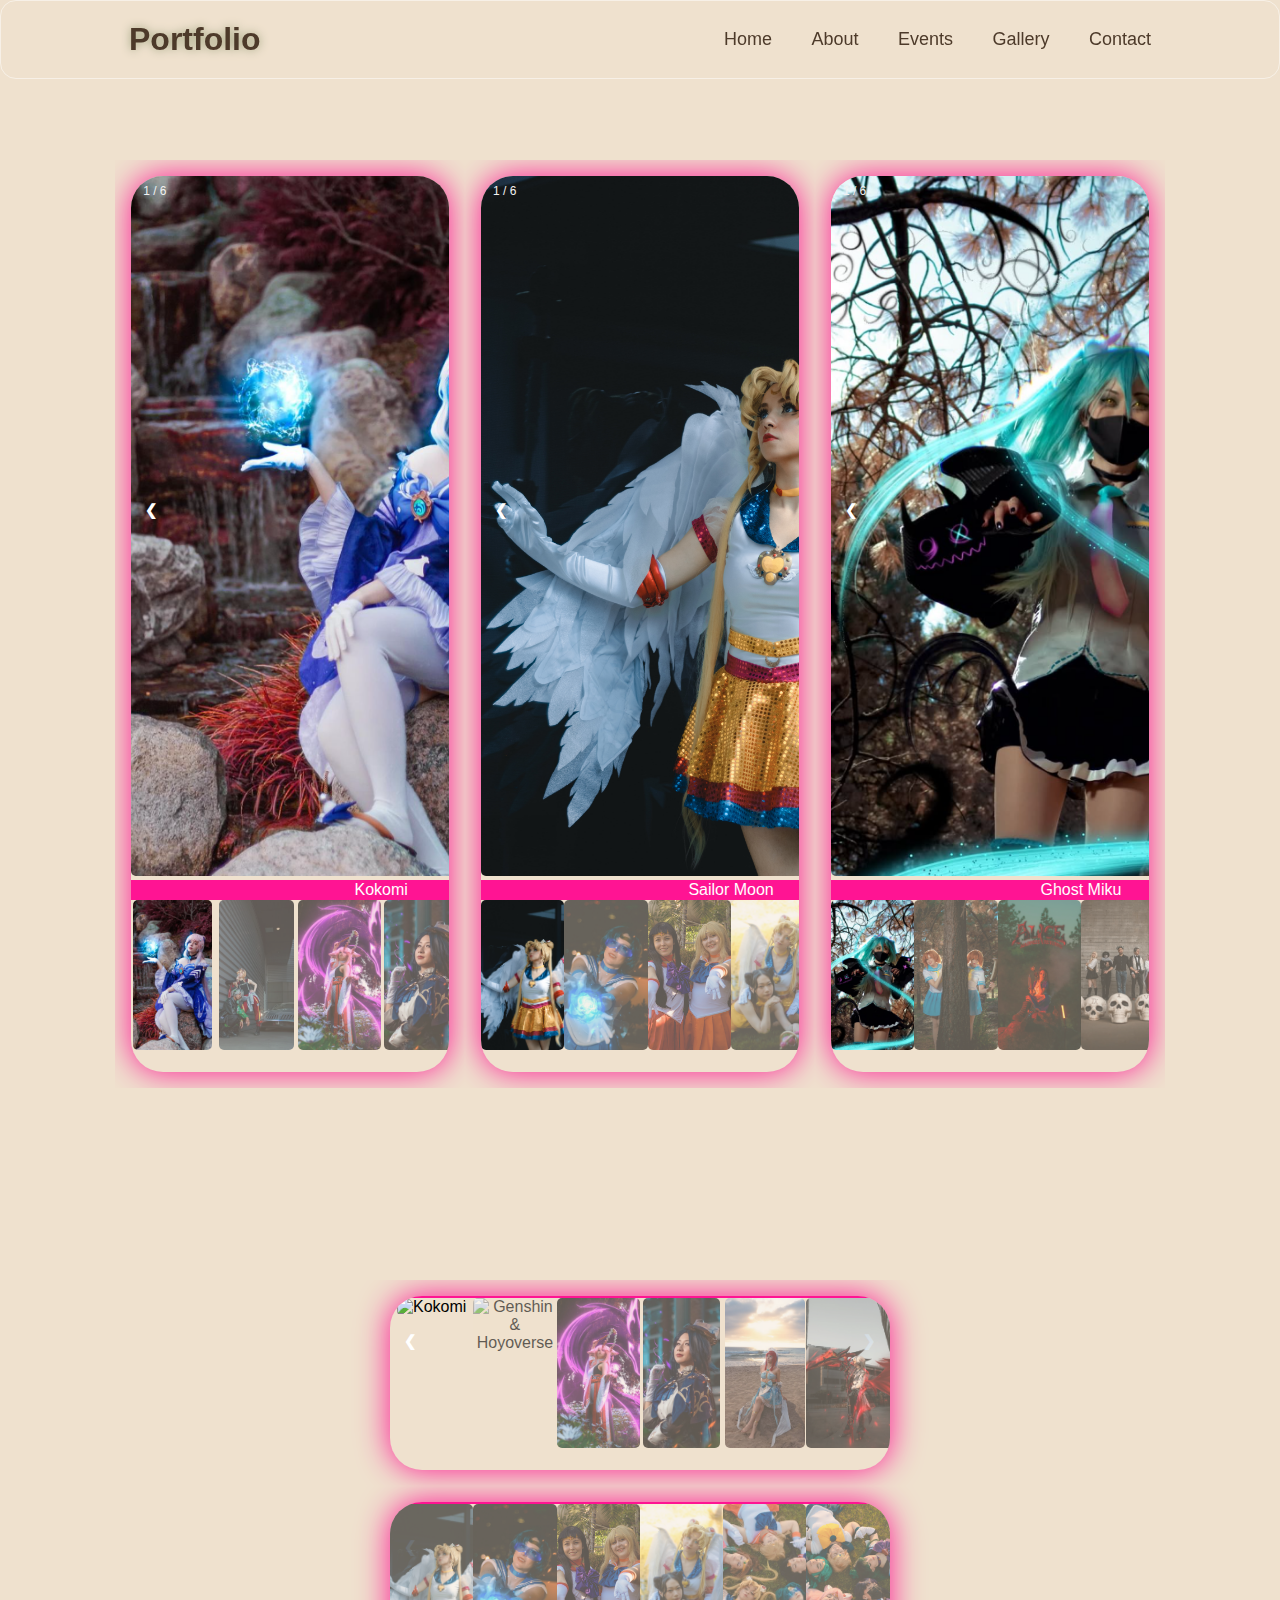
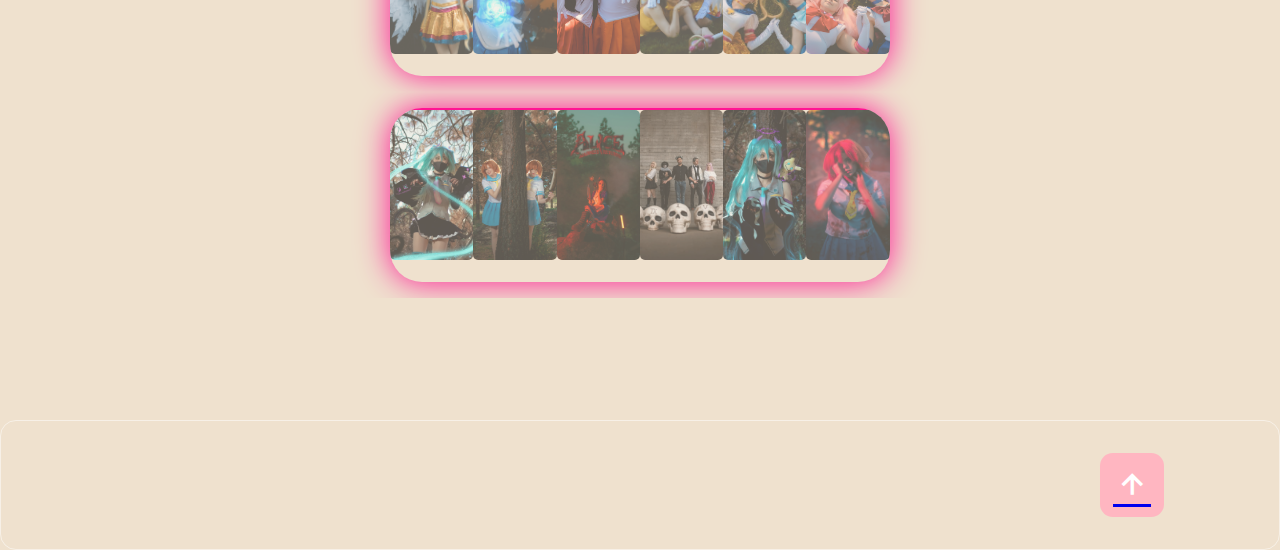
==== commit 3fa6021d: "Initial commit" ====
--- a/gallery.html
+++ b/gallery.html
@@ -14,6 +14,7 @@
 
         <link rel="stylesheet" href="gallery.css">
 
+
         <main class="main">
             <header class="header">
                 <a href="#" class="logo">Portfolio</a>
@@ -31,7 +32,7 @@
             </header>
     </head>
     <body>
-
+    
         <section class="last-kawaii" id="last-kawaii">
             
             <!-- cat-cake-slides -->
@@ -249,7 +250,7 @@
             </div>
         </section>
 
-        <section class="last-kawaii" id="last-kawaii">
+        <section class="arts-gallery" id="arts-gallery">
             
             <!-- cat-cake-slides -->
             <div class="last-kawaii-container">
@@ -257,38 +258,38 @@
                     <div class="last-kawaii-layer">
                         <div class="last-cute-container">
                             <!-- Full-width images with number text -->
-                            <div class="lastSlides" data-slide="cat-cake-slide">
-                                <div class="numberlasttext">1 / 6</div>
-                                <img src="images/3Flowers.png" style="width:100%">
-                            </div>
-                        
-                            <div class="lastSlides" data-slide="cat-cake-slide">
-                                <div class="numberlasttext">2 / 6</div>
-                                <img src="images/CarPlusArt.png" style="width:100%">
-                            </div>
-                        
-                            <div class="lastSlides" data-slide="cat-cake-slide">
+                            <div class="lastSlides" data-slide="birthday-cake-slide">
+                                <div class="numberlasttext">1 / 6</div>
+                                <img src="images/BirthdayGroup.jpg" style="width:100%">
+                            </div>
+                        
+                            <div class="lastSlides" data-slide="birthday-cake-slide">
+                                <div class="numberlasttext">2 / 6</div>
+                                <img src="images/Birthday-cake.jpg" style="width:100%">
+                            </div>
+                        
+                            <div class="lastSlides" data-slide="birthday-cake-slide">
                                 <div class="numberlasttext">3 / 6</div>
                                 <img src="images/RinaYeaMiko.png" style="width:100%">
                             </div>
                         
-                            <div class="lastSlides" data-slide="cat-cake-slide">
+                            <div class="lastSlides" data-slide="birthday-cake-slide">
                                 <div class="numberlasttext">4 / 6</div>
                                 <img src="images/AmyGenshin.png" style="width:100%">
                             </div>
-                            <div class="lastSlides" data-slide="cat-cake-slide">
+                            <div class="lastSlides" data-slide="birthday-cake-slide">
                                 <div class="numberlasttext">5 / 6</div>
                                 <img src="images/nilougenshin.png" style="width:100%">
                             </div>
-                            <div class="lastSlides" data-slide="cat-cake-slide">
+                            <div class="lastSlides" data-slide="birthday-cake-slide">
                                 <div class="numberlasttext">6 / 6</div>
                                 <img src="images/RandomGenshin.png" style="width:100%">
                             </div>
 
                         
                             <!-- Next and previous buttons -->
-                            <a class="l-prev" onclick="thirdChangeSlide(-1)">&#10094;</a>
-                            <a class="l-next" onclick="thirdChangeSlide(1)">&#10095;</a>
+                            <a class="l-prev" onclick="birthdayChangeSlide(-1)">&#10094;</a>
+                            <a class="l-next" onclick="birthdayChangeSlide(1)">&#10095;</a>
                         
                             <!-- Image text -->
                             <div class="last-caption-container">
@@ -298,22 +299,22 @@
                             <!-- Thumbnail images -->
                             <div class="l-row">
                                 <div class="l-column">
-                                    <img class="thumbnail-style cursor2" data-slide-thumbnail="cat-cake-thumbnail" src="images/BriMagicGenshin.png" style="width:95%" onclick="thirdControlSelectSlide(1)" alt="Kokomi">
-                                </div>
-                                <div class="l-column">
-                                    <img class="thumbnail-style cursor2" data-slide-thumbnail="cat-cake-thumbnail" src="images/CarPlusArt.png" style="width:90%" onclick="thirdControlSelectSlide(2)" alt="Genshin & Hoyoverse">
-                                </div>
-                                <div class="l-column">
-                                    <img class="thumbnail-style cursor2" data-slide-thumbnail="cat-cake-thumbnail" src="images/RinaYeaMiko.png" style="width:100%" onclick="thirdControlSelectSlide(3)" alt="Yae Miko">
-                                </div>
-                                <div class="l-column">
-                                    <img class="thumbnail-style cursor2" data-slide-thumbnail="cat-cake-thumbnail" src="images/AmyGenshin.png" style="width:92%" onclick="thirdControlSelectSlide(4)" alt="Clorinde">
-                                </div>
-                                <div class="l-column">
-                                    <img class="thumbnail-style cursor2" data-slide-thumbnail="cat-cake-thumbnail" src="images/nilougenshin.png" style="width:96%" onclick="thirdControlSelectSlide(5)" alt="Nilou">
-                                </div>
-                                <div class="l-column">
-                                    <img class="thumbnail-style cursor2" data-slide-thumbnail="cat-cake-thumbnail" src="images/RandomGenshin.png" style="width:114%" onclick="thirdControlSelectSlide(6)" alt="Arlecchino">
+                                    <img class="thumbnail-style cursor2" data-slide-thumbnail="birthday-cake-thumbnail" src="images/BirthdayGroup.jpg" style="width:95%" onclick="birthdayControlSelectSlide(1)" alt="Kokomi">
+                                </div>
+                                <div class="l-column">
+                                    <img class="thumbnail-style cursor2" data-slide-thumbnail="birthday-cake-thumbnail" src="images/Birthday-cake.jpg" style="width:90%" onclick="birthdayControlSelectSlide(2)" alt="Genshin & Hoyoverse">
+                                </div>
+                                <div class="l-column">
+                                    <img class="thumbnail-style cursor2" data-slide-thumbnail="birthday-cake-thumbnail" src="images/RinaYeaMiko.png" style="width:100%" onclick="birthdayControlSelectSlide(3)" alt="Yae Miko">
+                                </div>
+                                <div class="l-column">
+                                    <img class="thumbnail-style cursor2" data-slide-thumbnail="birthday-cake-thumbnail" src="images/AmyGenshin.png" style="width:92%" onclick="birthdayControlSelectSlide(4)" alt="Clorinde">
+                                </div>
+                                <div class="l-column">
+                                    <img class="thumbnail-style cursor2" data-slide-thumbnail="birthday-cake-thumbnail" src="images/nilougenshin.png" style="width:96%" onclick="birthdayControlSelectSlide(5)" alt="Nilou">
+                                </div>
+                                <div class="l-column">
+                                    <img class="thumbnail-style cursor2" data-slide-thumbnail="birthday-cake-thumbnail" src="images/RandomGenshin.png" style="width:114%" onclick="birthdayControlSelectSlide(6)" alt="Arlecchino">
                                 </div>
                             </div>
                         </div>
@@ -477,5 +478,7 @@
             </div>
         </footer>
     </body>
+    <!-- custom js -->
+    <!-- <script src="portfilo.js"></script> -->
     <script src="gallery.js"></script>
 </html>--- a/gallery.css
+++ b/gallery.css
@@ -224,12 +224,24 @@
 
 
   .last-kawaii-container {
-        display: flex;
+        /* display: flex;
         justify-content: center;
         align-items: center;
         flex-wrap: wrap;
-        gap: 1rem;
+        gap: 1rem; */
+        position: relative;
+        width: 100%; /* Make it fully responsive */
+        max-width: 600px; /* Limit max size */
+        margin: auto;
+        overflow: hidden;
     }
+
+    /* maybe get rid of */
+    .last-kawaii .slide-container img {
+      width: 100%; /* Scale images to fit the container */
+      height: auto; /* Maintain aspect ratio */
+      display: block;
+  }
   
 
   .last-kawaii-container .last-kawaii-box {
@@ -248,212 +260,21 @@
 
 .lastSlides img {
     width: 100%; /* Ensures the image takes up the full width of the slide */
-    height: 700px; /* Set a fixed height for uniformity */
+    height: auto; /* Set a fixed height for uniformity */
     object-fit: cover; /* Crops the image to fill the area without distortion */
     border-radius: 5px; /* Optional, for rounded edges */
 }
 
-  /* .lastSlides img {
-    width: 40%;
-  } */
-
-
-  /* kpop section */
-
-  /* profile grid */
-
-  .kpop-row {
-    margin: 8px -16px;
-  }
-  
-  /* Add padding BETWEEN each column (if you want) */
-  .kpop-row,
-  .kpop-row > .kpop-column {
-    padding: 8px;
-  }
-  
-  /* Create three equal columns that floats next to each other */
-  .kpop-column {
-    float: left;
-    width: 33.33%;
-    /* display: none; Hide columns by default */
-  }
-  
-  /* Clear floats after rows */
-  .kpop-row:after {
-    content: "";
-    display: table;
-    clear: both;
-  }
-  
-  /* Content */
-  .content {
-    background-color: white;
-    padding: 10px;
-  }
-  
-  /* The "show" class is added to the filtered elements */
-  .show {
-    display: block;
-  }
-  
-  /* Style the buttons */
-  .kpop-btn {
-    border: none;
-    outline: none;
-    padding: 12px 16px;
-    background-color: white;
-    cursor: pointer;
-  }
-  
-  /* Add a grey background color on mouse-over */
-  .kpop-btn:hover {
-    background-color: #ddd;
-  }
-  
-  /* Add a dark background color to the active button */
-  .kpop-btn.btn-active {
-    background-color: #666;
-     color: white;
-  }
-
-
-
-
-  
-/* Position the image container (needed to position the left and right arrows) */
-.gridContainer {
-    position: relative;
-    width: 500px;
-    margin: inherit;
-  }
-  
-  /* Hide the images by default */
-  .gridSlides {
-    display: none;
-    width: 500px;
-    margin: inherit;
-    
-  }
-  
-  /* Add a pointer when hovering over the thumbnail images */
-  .cursor3 {
-    cursor: pointer;
-    width: 500px;
-    margin: inherit;
-  }
-  
-  /* Next & previous buttons */
-  .gridPrev,
-  .gridNext {
-    cursor: pointer;
-    position: absolute;
-    top: 40%;
-    width: auto;
-    padding: 14px;
-    margin-top: -40px;
-    color: white;
-    font-weight: bold;
-    font-size: 15px;
-    border-radius: 0 3px 3px 0;
-    user-select: none;
-    -webkit-user-select: none;
-  }
-  
-  /* Position the "next button" to the right */
-  .gridNext {
-    right: 0;
-    border-radius: 3px 0 0 3px;
-  }
-
-
-    /* Position the "prev button" to the left */
-
-  .gridPrev {
-    left: 0;
-    border-radius: 3px 0 0 3px;
-  }
-  
-  /* On hover, add a black background color with a little bit see-through */
-  .gridPrev:hover,
-  .gridNext:hover {
-    background-color: deeppink;
-  }
-  
-  /* Number text (1/3 etc) */
-  .numberGrid {
-    color: #f2f2f2;
-    font-size: 12px;
-    padding: 8px 12px;
-    position: absolute;
-    top: 0;
-  }
-  
-  /* Container for image text */
-  .gridCaptionContainer {
-    text-align: center;
-    background-color: deeppink;
-    padding: 1px 16px;
-    color: white;
-  }
-  
-  .kpop1-row:after {
-    content: "";
-    display: table;
-    clear: both;
-  }
-  
-  /* Six columns side by side */
-  .kpop1-column {
-    float: left;
-    width: 16.66%;
-  }
-  
-  /* Add a transparency effect for thumnbail images */
-  .kpop1-demo {
-    opacity: 0.6;
-  }
-  
-  .active,
-  .kpop1-demo:hover {
-    opacity: 1;
-  }
-
-
-  .gridCaption {
-        display: flex;
-        justify-content: center;
-        align-items: center;
-        flex-wrap: wrap;
-        gap: 1rem;
-    }
-  
-
-  .gridCaption .gridMain-box {
-    position: relative;
-    border-radius: 2rem;
-    box-shadow: 0 0 2rem deeppink;
-    overflow: hidden;
-    display: flex;
-    width: 500px;
-    /* margin: inherit; */
-    text-align: center;
-    left: 40%;
-    /* transform: translate(-10%, -281%); */
-    
-  }
-
-  .gridSlides img {
-    width: 40%;
-  }
-
+  
+  
+  
 
 /* end of profile grid */
 
 /* Arts Gallery Section */
 
  /* Position the image container (needed to position the left and right arrows) */
- .arts-galleryP2-container {
+ .last-cute-container {
     position: relative;
     width: 500px;
     margin: inherit;
@@ -593,199 +414,7 @@
     border-radius: 5px; /* Optional, for rounded edges */
 }
 
-  /* .lastSlides img {
-    width: 40%;
-  } */
-
-
-  /* kpop section */
-
-  /* profile grid */
-
-  .kpop-row {
-    margin: 8px -16px;
-  }
-  
-  /* Add padding BETWEEN each column (if you want) */
-  .kpop-row,
-  .kpop-row > .kpop-column {
-    padding: 8px;
-  }
-  
-  /* Create three equal columns that floats next to each other */
-  .kpop-column {
-    float: left;
-    width: 33.33%;
-    /* display: none; Hide columns by default */
-  }
-  
-  /* Clear floats after rows */
-  .kpop-row:after {
-    content: "";
-    display: table;
-    clear: both;
-  }
-  
-  /* Content */
-  .content {
-    background-color: white;
-    padding: 10px;
-  }
-  
-  /* The "show" class is added to the filtered elements */
-  .show {
-    display: block;
-  }
-  
-  /* Style the buttons */
-  .kpop-btn {
-    border: none;
-    outline: none;
-    padding: 12px 16px;
-    background-color: white;
-    cursor: pointer;
-  }
-  
-  /* Add a grey background color on mouse-over */
-  .kpop-btn:hover {
-    background-color: #ddd;
-  }
-  
-  /* Add a dark background color to the active button */
-  .kpop-btn.btn-active {
-    background-color: #666;
-     color: white;
-  }
-
-
-
-
-  
-/* Position the image container (needed to position the left and right arrows) */
-.gridContainer {
-    position: relative;
-    width: 500px;
-    margin: inherit;
-  }
-  
-  /* Hide the images by default */
-  .gridSlides {
-    display: none;
-    width: 500px;
-    margin: inherit;
-    
-  }
-  
-  /* Add a pointer when hovering over the thumbnail images */
-  .cursor3 {
-    cursor: pointer;
-    width: 500px;
-    margin: inherit;
-  }
-  
-  /* Next & previous buttons */
-  .gridPrev,
-  .gridNext {
-    cursor: pointer;
-    position: absolute;
-    top: 40%;
-    width: auto;
-    padding: 14px;
-    margin-top: -40px;
-    color: white;
-    font-weight: bold;
-    font-size: 15px;
-    border-radius: 0 3px 3px 0;
-    user-select: none;
-    -webkit-user-select: none;
-  }
-  
-  /* Position the "next button" to the right */
-  .gridNext {
-    right: 0;
-    border-radius: 3px 0 0 3px;
-  }
-
-
-    /* Position the "prev button" to the left */
-
-  .gridPrev {
-    left: 0;
-    border-radius: 3px 0 0 3px;
-  }
-  
-  /* On hover, add a black background color with a little bit see-through */
-  .gridPrev:hover,
-  .gridNext:hover {
-    background-color: deeppink;
-  }
-  
-  /* Number text (1/3 etc) */
-  .numberGrid {
-    color: #f2f2f2;
-    font-size: 12px;
-    padding: 8px 12px;
-    position: absolute;
-    top: 0;
-  }
-  
-  /* Container for image text */
-  .gridCaptionContainer {
-    text-align: center;
-    background-color: deeppink;
-    padding: 1px 16px;
-    color: white;
-  }
-  
-  .kpop1-row:after {
-    content: "";
-    display: table;
-    clear: both;
-  }
-  
-  /* Six columns side by side */
-  .kpop1-column {
-    float: left;
-    width: 16.66%;
-  }
-  
-  /* Add a transparency effect for thumnbail images */
-  .kpop1-demo {
-    opacity: 0.6;
-  }
-  
-  .active,
-  .kpop1-demo:hover {
-    opacity: 1;
-  }
-
-
-  .gridCaption {
-        display: flex;
-        justify-content: center;
-        align-items: center;
-        flex-wrap: wrap;
-        gap: 1rem;
-    }
-  
-
-  .gridCaption .gridMain-box {
-    position: relative;
-    border-radius: 2rem;
-    box-shadow: 0 0 2rem deeppink;
-    overflow: hidden;
-    display: flex;
-    width: 500px;
-    /* margin: inherit; */
-    text-align: center;
-    left: 40%;
-    /* transform: translate(-10%, -281%); */
-    
-  }
-
-  .gridSlides img {
-    width: 40%;
-  }
+  
 
 /* footer */
 
@@ -828,81 +457,273 @@
 
 /* breakpoint */
 
-@media (max-width: 1200px) {
-    html {
-        font-size: 55%;
-    }
-}
-
-@media (max-width: 991px) {
-    .header {
-        padding: 2rem 3%;
-    }
-
-    section {
-        padding: 10rem 3% 2rem;
-    }
-
-    .services {
-        padding-bottom: 7rem;
-    }
-
-    .footer {
-        padding: 2rem 3%;
-    }
-}
-
+/* Media Query for max-width: 1200px */
+/* @media (max-width: 1200px) {
+  html {
+      font-size: 55%;
+  } */
+/* } */
+
+/* Media Query for max-width: 991px */
+/* @media (max-width: 991px) {
+  .header {
+      padding: 2rem 3%;
+  }
+
+  section {
+      padding: 10rem 3% 2rem;
+  }
+
+  .services {
+      padding-bottom: 7rem;
+  }
+
+  .footer {
+      padding: 2rem 3%;
+  }
+} */
+
+/* Media Query for max-width: 768px */
+/* @media (max-width: 768px) {
+  #menu-icon {
+      display: block;
+  }
+
+  .navbar {
+      position: absolute;
+      top: 100%;
+      left: 0;
+      width: 100%;
+      padding: 1rem 3%;
+      background: transparent;
+      border-top: 0.1rem solid rgba(255, 255, 255, 0.5);
+      box-shadow: 0 0.5rem 1rem rgba(255, 255, 255, 0.5);
+      backdrop-filter: blur(20px);
+      display: none;
+  }
+
+  .navbar.active {
+      display: block;
+  }
+
+  .navbar a {
+      display: block;
+      font-size: 2rem;
+      margin: 3rem 0;
+  }
+
+  .Gallery {
+      flex-direction: column;
+  }
+
+  .gallery-content h3 {
+      font-size: 2.6rem;
+  }
+
+  .gallery-content h1 {
+      font-size: 5rem;
+  }
+} */
+
+/* testing */
+/* General slide styles */
+.slide-container {
+  position: relative;
+  width: 100%;
+  max-width: 600px; /* Restrict maximum width */
+  margin: auto;
+  overflow: hidden;
+}
+
+.slide-container img {
+  width: 100%; /* Ensure images scale to the container width */
+  height: auto; /* Maintain aspect ratio */
+  display: block;
+}
+
+/* Thumbnail styles */
+.thumbnail-container {
+  display: flex;
+  justify-content: center;
+  flex-wrap: wrap;
+}
+
+.thumbnail-container img {
+  width: 50px; /* Set a small size for thumbnails */
+  margin: 5px;
+  cursor: pointer;
+}
+
+.thumbnail-container img.active {
+  border: 2px solid #ff69b4; /* Highlight active thumbnail */
+}
+
+/* Caption */
+.caption {
+  text-align: center;
+  font-size: 1rem;
+  color: #333;
+  margin-top: 10px;
+}
+
+@media screen and (max-width: 768px) {
+  .slide-container {
+      max-width: 90%; /* Reduce the container width on smaller screens */
+  }
+
+  .thumbnail-container img {
+      width: 40px; /* Reduce thumbnail size */
+  }
+
+  .caption {
+      font-size: 0.875rem; /* Reduce font size */
+  }
+}
+
+@media screen and (max-width: 480px) {
+  .slide-container {
+      max-width: 100%; /* Full width on very small screens */
+  }
+
+  .thumbnail-container img {
+      width: 30px; /* Further reduce thumbnail size */
+  }
+
+  .caption {
+      font-size: 0.75rem; /* Adjust font size for smaller devices */
+  }
+}
+
+
+
+
+.last-kawaii-container {
+  display: flex;
+  justify-content: center;
+  align-items: center;
+  flex-wrap: wrap;
+  gap: 1rem;
+  padding: 1rem; /* Optional: Adds some padding for smaller screens */
+}
+
+/* Add responsive styles for smaller screens */
 @media (max-width: 768px) {
-    #menu-icon {
-        display: block;
-    }
-    .navbar {
-        position: absolute;
-        top: 100%;
-        left: 0;
-        width: 100%;
-        padding: 1rem 3%;
-        background: transparent;
-        border-top: .1rem solid rgba(255, 255, 255, .5);
-        box-shadow: 0 .5rem 1rem rgba(255, 255, 255, .5);
-        backdrop-filter: blur(20px);
-        display: none;
-
-    }
-
-    .navbar.active {
-        display: block;
-    }
-
-    .navbar a {
-        display: block;
-        font-size: 2rem;
-        margin: 3rem 0;
-    }
-
-    .Gallery {
-        flex-direction: column;
-    }
-
-    .gallery-content h3 {
-        font-size: 2.6rem;
-    }
-
-    .gallery-content h1 {
-        font-size: 5rem;
-    }
-
-    /* .about-img {
-        width: 70vw;
-        margin-top: 4rem;
-    }
-
-    .sticky {
-        flex-direction: column-reverse;
-    }
-
-    .sticky img {
-        width: 70vw;
-        margin-top: 4rem;
-    } */
-}+  .last-kawaii-container {
+      flex-direction: column; /* Stack items vertically */
+      align-items: stretch; /* Make items take full width */
+  }
+
+  .last-kawaii-container .last-kawaii-box {
+      width: 90%; /* Take most of the screen width */
+      max-width: 400px; /* Optional: Cap the max width */
+      margin: 0 auto; /* Center the boxes */
+  }
+}
+
+/* For iPhone SE or smaller screens */
+@media (max-width: 375px) {
+  .last-kawaii-container .last-kawaii-box {
+      width: 100%; /* Full width */
+      box-shadow: 0 0 1rem deeppink; /* Slightly reduce shadow intensity */
+  }
+
+  .lastSlides img {
+      height: auto; /* Adjust image height automatically */
+      max-height: 500px; /* Optional: Cap the height */
+  }
+}
+
+
+
+
+
+
+/* General Mobile Devices (default for smaller screens) */
+
+@media only screen and (max-width: 767px) {
+  .header {
+      padding: 10px 5%;
+      font-size: 0.8rem;
+  }
+
+  .navbar a {
+      font-size: 14px;
+      margin-left: 20px;
+  }
+
+  .last-kawaii-container .last-kawaii-box {
+      width: 90%; /* Adjust to smaller width */
+      flex-direction: column;
+  }
+
+  .lastSlides img, .gridSlides img {
+      height: auto;
+      max-width: 100%; /* Ensure it fits in the viewport */
+  }
+
+  #menu-icon {
+      display: block; /* Display menu icon for navigation */
+  }
+
+  .navbar {
+      display: none; /* Hide the navbar by default */
+  }
+}
+
+/* iPhone SE (375px x 667px) */
+@media only screen and (max-width: 375px) {
+  .header {
+      padding: 5px 3%;
+  }
+
+  .logo {
+      font-size: 24px; /* Smaller logo */
+  }
+
+  .navbar a {
+      font-size: 12px; /* Reduce font size for smaller screens */
+  }
+
+  .last-kawaii-container .last-kawaii-box {
+      width: 100%;
+  }
+}
+
+/* iPhone 12 Pro and newer (390px x 844px) */
+@media only screen and (max-width: 390px) {
+  .header {
+      padding: 8px 3%;
+  }
+
+  .navbar a {
+      font-size: 14px;
+  }
+
+  .lastSlides img {
+      height: auto;
+      width: 100%;
+  }
+}
+
+/* Landscape mode adjustments */
+@media only screen and (max-width: 812px) and (orientation: landscape) {
+  .header {
+      padding: 10px;
+  }
+
+  .logo {
+      font-size: 20px;
+  }
+
+  .navbar a {
+      font-size: 12px;
+      margin-left: 10px;
+  }
+
+  .last-kawaii-container {
+      flex-direction: row;
+      gap: 5px;
+  }
+}
+
+    
